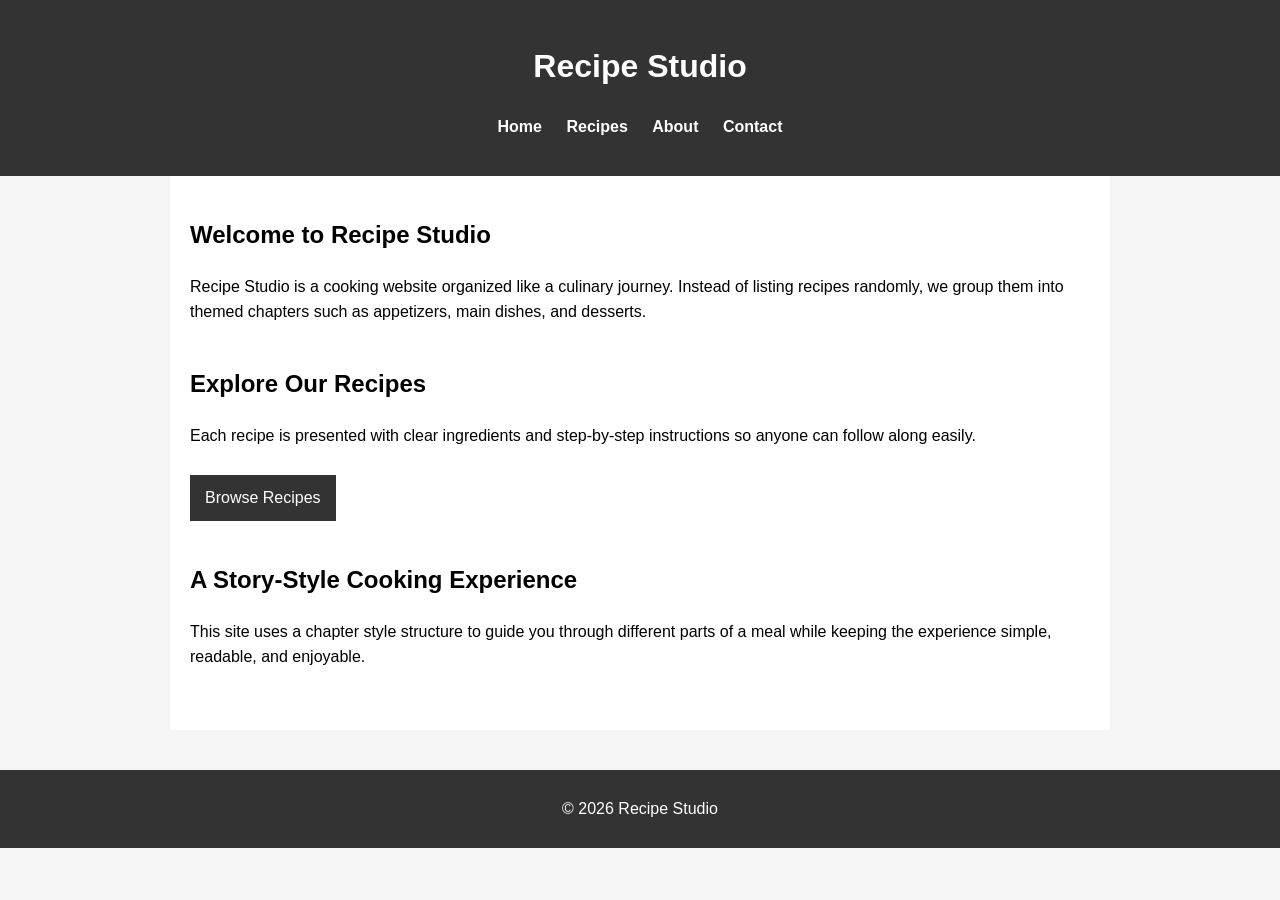
==== index.html @ 4d2e139b "Uploading basic file structures and skeletons" ====
<!DOCTYPE html>
<html lang="en">
<head>
    <meta charset="UTF-8">
    <meta name="viewport" content="width=device-width, initial-scale=1.0">
    <title>Recipe Studio</title>

    <link rel="stylesheet" href="css/styles.css">
    <link rel="stylesheet" href="css/animations.css">
</head>

<body>

<header>
    <h1>Recipe Studio</h1>

    <nav>
        <ul>
            <li><a href="index.html">Home</a></li>
            <li><a href="recipes.html">Recipes</a></li>
            <li><a href="about.html">About</a></li>
            <li><a href="contact.html">Contact</a></li>
        </ul>
    </nav>
</header>

<main>

<section class="story-section">
    <h2>Welcome to Recipe Studio</h2>
    <p>
        Recipe Studio is a cooking website organized like a culinary journey.
        Instead of listing recipes randomly, we group them into themed chapters
        such as appetizers, main dishes, and desserts.
    </p>
</section>

<section class="story-section">
    <h2>Explore Our Recipes</h2>
    <p>
        Each recipe is presented with clear ingredients and step-by-step
        instructions so anyone can follow along easily.
    </p>

    <a class="button" href="recipes.html">Browse Recipes</a>
</section>

<section class="story-section">
    <h2>A Story-Style Cooking Experience</h2>
    <p>
        This site uses a chapter style structure to guide you through
        different parts of a meal while keeping the experience simple,
        readable, and enjoyable.
    </p>
</section>

</main>

<footer>
    <p>© 2026 Recipe Studio</p>
</footer>

</body>
</html>
---- css/styles.css ----
body{
    font-family: Arial, sans-serif;
    margin:0;
    background:#f5f5f5;
    line-height:1.6;
    }
    
    header{
    background:#333;
    color:white;
    padding:20px;
    text-align:center;
    }
    
    nav ul{
    list-style:none;
    padding:0;
    }
    
    nav li{
    display:inline-block;
    margin:0 10px;
    }
    
    nav a{
    color:white;
    text-decoration:none;
    font-weight:bold;
    }
    
    main{
    max-width:900px;
    margin:auto;
    padding:20px;
    background:white;
    }
    
    .story-section{
    margin-bottom:40px;
    }
    
    .recipe-category{
    margin-bottom:25px;
    padding:15px;
    border:1px solid #ccc;
    }
    
    .recipe{
    max-width:700px;
    }
    
    .ingredients ul{
    padding-left:20px;
    }
    
    .instructions ol{
    padding-left:20px;
    }
    
    .button{
    display:inline-block;
    padding:10px 15px;
    background:#333;
    color:white;
    text-decoration:none;
    margin-top:10px;
    }
    
    footer{
    background:#333;
    color:white;
    text-align:center;
    padding:10px;
    margin-top:40px;
    }
    
    form{
    display:flex;
    flex-direction:column;
    max-width:400px;
    }
    
    input, textarea{
    margin-bottom:10px;
    padding:8px;
    }
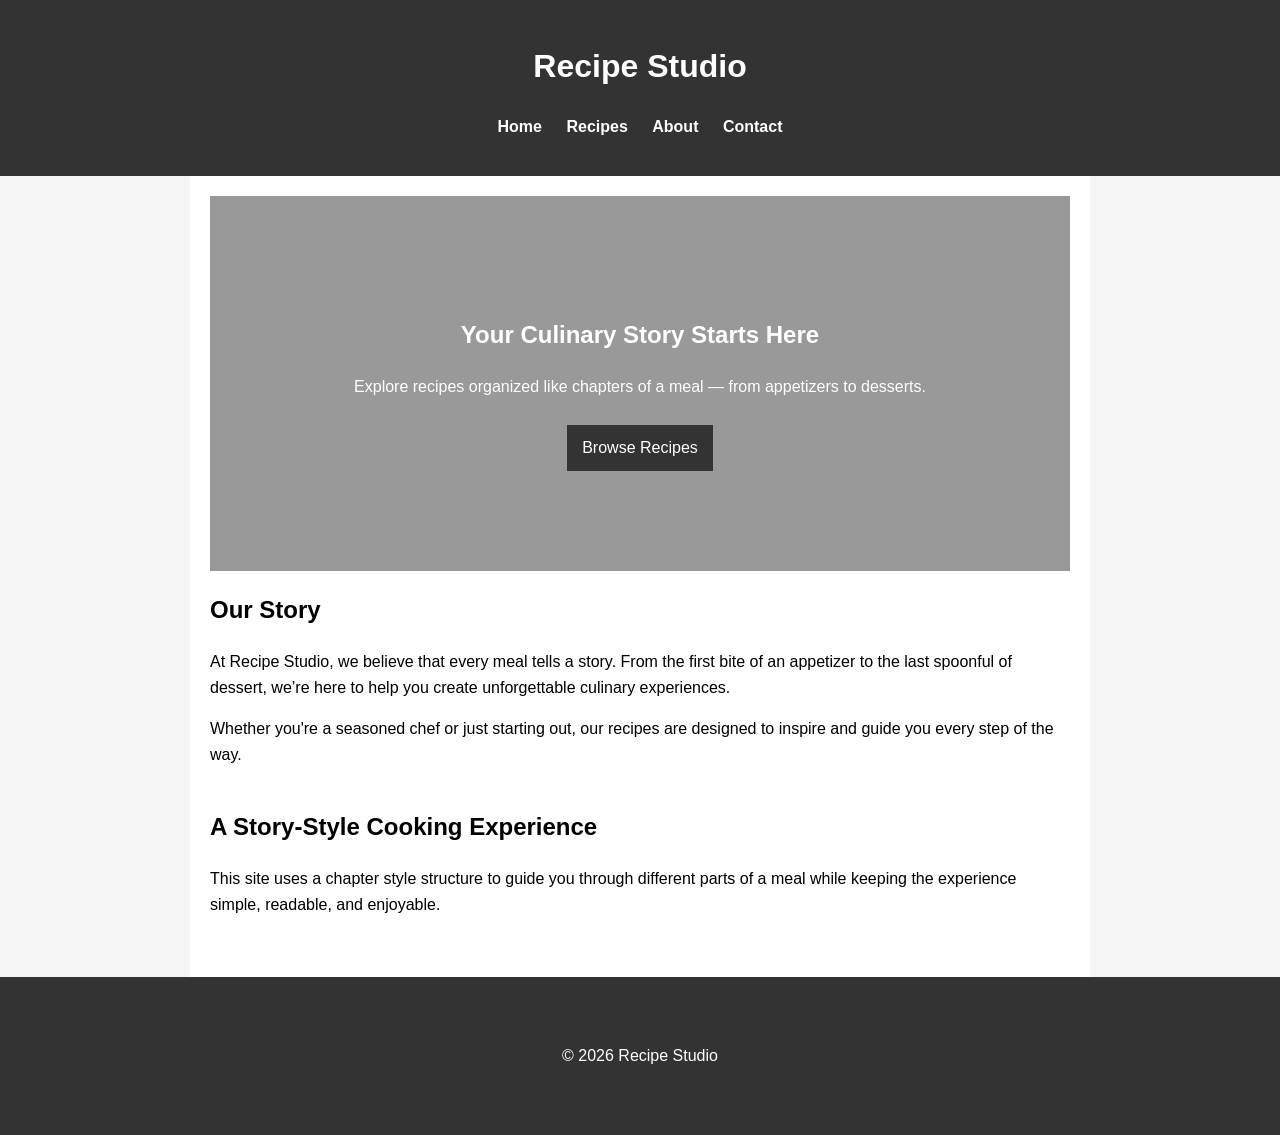
==== commit 40a4a995: "Added CSS transforms, transitions, animations; Implementation of Flexbox + Grid; Testing hero sectio" ====
--- a/index.html
+++ b/index.html
@@ -25,35 +25,35 @@
 </header>
 
 <main>
+    <!-- hero Section -->
+    <section class="hero">
+        <h2>Your Culinary Story Starts Here</h2>
+        <p>
+            Explore recipes organized like chapters of a meal —
+            from appetizers to desserts.
+        </p>
+        <a class="button" href="recipes.html">Browse Recipes</a>
+    </section>
 
-<section class="story-section">
-    <h2>Welcome to Recipe Studio</h2>
-    <p>
-        Recipe Studio is a cooking website organized like a culinary journey.
-        Instead of listing recipes randomly, we group them into themed chapters
-        such as appetizers, main dishes, and desserts.
-    </p>
-</section>
+    <!-- story Section -->
+    <section class="story-section">
+        <h2>Our Story</h2>
+        <p>
+            At Recipe Studio, we believe that every meal tells a story. From the first bite of an appetizer to the last spoonful of dessert, we’re here to help you create unforgettable culinary experiences.
+        </p>
+        <p>
+            Whether you're a seasoned chef or just starting out, our recipes are designed to inspire and guide you every step of the way.
+        </p>
+    </section>
 
-<section class="story-section">
-    <h2>Explore Our Recipes</h2>
-    <p>
-        Each recipe is presented with clear ingredients and step-by-step
-        instructions so anyone can follow along easily.
-    </p>
-
-    <a class="button" href="recipes.html">Browse Recipes</a>
-</section>
-
-<section class="story-section">
-    <h2>A Story-Style Cooking Experience</h2>
-    <p>
-        This site uses a chapter style structure to guide you through
-        different parts of a meal while keeping the experience simple,
-        readable, and enjoyable.
-    </p>
-</section>
-
+    <section class="story-section">
+        <h2>A Story-Style Cooking Experience</h2>
+        <p>
+            This site uses a chapter style structure to guide you through
+            different parts of a meal while keeping the experience simple,
+            readable, and enjoyable.
+        </p>
+    </section>
 </main>
 
 <footer>
@@ -62,3 +62,6 @@
 
 </body>
 </html>
+
+
+
--- a/css/styles.css
+++ b/css/styles.css
@@ -1,87 +1,196 @@
-body{
+/* Use border-box so padding and borders don't increase element width */
+* {
+    box-sizing: border-box;
+}
+
+
+/* body takes up the full height of the viewport */
+html, body {
+    height: 100%; 
+    margin: 0;
+    display: flex;
+    flex-direction: column;
+}
+
+
+body {
     font-family: Arial, sans-serif;
-    margin:0;
-    background:#f5f5f5;
-    line-height:1.6;
-    }
-    
-    header{
-    background:#333;
-    color:white;
-    padding:20px;
-    text-align:center;
-    }
-    
-    nav ul{
-    list-style:none;
-    padding:0;
-    }
-    
-    nav li{
-    display:inline-block;
-    margin:0 10px;
-    }
-    
-    nav a{
-    color:white;
-    text-decoration:none;
-    font-weight:bold;
-    }
-    
-    main{
-    max-width:900px;
-    margin:auto;
-    padding:20px;
-    background:white;
-    }
-    
-    .story-section{
-    margin-bottom:40px;
-    }
-    
-    .recipe-category{
-    margin-bottom:25px;
-    padding:15px;
-    border:1px solid #ccc;
-    }
-    
-    .recipe{
-    max-width:700px;
-    }
-    
-    .ingredients ul{
-    padding-left:20px;
-    }
-    
-    .instructions ol{
-    padding-left:20px;
-    }
-    
-    .button{
-    display:inline-block;
-    padding:10px 15px;
-    background:#333;
-    color:white;
-    text-decoration:none;
-    margin-top:10px;
-    }
-    
-    footer{
-    background:#333;
-    color:white;
-    text-align:center;
-    padding:10px;
-    margin-top:40px;
-    }
-    
-    form{
-    display:flex;
-    flex-direction:column;
-    max-width:400px;
-    }
-    
-    input, textarea{
-    margin-bottom:10px;
-    padding:8px;
-    }
-    +    background: #f5f5f5;
+    line-height: 1.6;
+}
+
+header {
+    background: #333;
+    color: white;
+    padding: 20px;
+    text-align: center;
+}
+
+/* nav styles */
+nav ul {
+    list-style: none;
+    padding: 0;
+}
+
+nav li {
+    display: inline-block;
+    margin: 0 10px;
+}
+
+nav a {
+    color: white;
+    text-decoration: none;
+    font-weight: bold;
+}
+
+
+main {
+    max-width: 900px;
+    flex: 1;
+    margin: auto;
+    padding: 20px;
+    background: white;
+}
+
+
+
+.story-section {
+    margin-bottom: 40px;
+}
+
+
+/* css grid to group & align cards together */
+
+
+.recipe-grid {
+    display: grid;
+    grid-template-columns: repeat(auto-fit, minmax(250px, 1fr));
+    gap: 20px; 
+    margin-top: 20px;
+}
+
+.recipe-card {
+    background: #fff;
+    border: 1px solid #ccc;
+    border-radius: 8px;
+    padding: 15px;
+    box-shadow: 0 2px 5px rgba(0, 0, 0, 0.1);
+    text-align: center;
+
+    position: relative;
+    overflow: hidden;
+}
+
+
+
+/* 
+   image automatically scales to the card size while keeping its aspect ratio.
+   object-fit ensures the image fills the container without stretching.
+*/
+.recipe-card img {
+    width: 100%;
+    height: 200px;
+    object-fit: cover;
+    border-radius: 6px;
+    opacity: 1.0;
+}
+
+
+/* reusable css class for content overlay on images, used in recipe cards and story sections */
+.recipe-content {
+    position: absolute;
+    bottom: 10px;
+    left: 10px;
+    right: 10px;
+    background: rgba(255,255,255,0.85);
+    padding: 10px;
+    border-radius: 6px;
+}
+
+
+.recipe-category {
+    margin-bottom: 25px;
+    padding: 15px;
+    border: 1px solid #ccc;
+}
+
+.recipe {
+    max-width: 700px;
+}
+
+.ingredients ul {
+    padding-left: 20px;
+}
+
+.instructions ol {
+    padding-left: 20px;
+}
+
+.button {
+    display: inline-block;
+    padding: 10px 15px;
+    background: #333;
+    color: white;
+    text-decoration: none;
+    margin-top: 10px;
+}
+
+footer {
+    background: #333;
+    color: white;
+    text-align: center;
+    padding: 50px;
+    /* margin-top: 60px; */
+}
+
+form {
+    display: flex;
+    flex-direction: column;
+    max-width: 400px;
+}
+
+input, textarea {
+    margin-bottom: 10px;
+    padding: 8px;
+}
+
+
+/* ---------------------------------------------------------------- */
+
+
+/*  creates a large visual banner on the homepage, background image gives the
+     site a more professional food-blog style look. */
+
+   
+.hero {
+    background-image: url("../images/hero-food.jpg");
+    background-size: cover;
+    background-position: center;
+    color: white;
+    text-align: center;
+    padding: 100px 20px;
+}
+
+/* dark overlay to make text readable on top of image */
+
+.hero::before {
+    content: "";
+    position: absolute;
+    top: 0;
+    left: 0;
+    right: 0;
+    bottom: 0;
+    background: rgba(0,0,0,0.4);
+}
+
+.hero {
+    position: relative;
+}
+
+.hero h2,
+.hero p,
+.hero .button {
+    position: relative;
+}
+
+
--- a/css/animations.css
+++ b/css/animations.css
@@ -0,0 +1,84 @@
+/* ANIMATIONS
+   This file contains CSS animations and transitions for the recipe website.
+   It includes hover effects for recipe cards and smooth transitions for interactive elements.
+*/
+
+
+/* hover animation for recipe cards */
+.recipe-card {
+    transition: transform 0.3s ease, box-shadow 0.3s ease;
+}
+
+.recipe-card:hover {
+    transform: translateY(-6px);
+    box-shadow: 0 8px 18px rgba(0,0,0,0.2);
+}
+
+/* Image zoom effect
+   Slight zoom when hovering over a card to add visual depth.
+*/
+
+.recipe-card img {
+    transition: transform 0.4s ease;
+}
+
+.recipe-card:hover img {
+    transform: scale(1.05);
+}
+
+/* Button hover animation
+   Smooth transition makes color change less abrupt
+*/
+
+.button {
+    transition: background 0.3s ease;
+}
+
+.button:hover {
+    background: #555;
+}
+
+/* ----------------------------------------------------------------- */
+/* CSS animation params for hero section (index.html) */
+
+@keyframes fadeInHero {
+
+    from {
+    opacity: 0;
+    transform: translateY(20px);
+    }
+    
+    to {
+    opacity: 1;
+    transform: translateY(0);
+    }
+    
+    }
+    
+    .hero {
+    animation: fadeInHero 1s ease-out;
+    }
+    
+
+    /* 
+   story section css styling and animation
+*/
+
+.story-section {
+    animation: revealSection 0.8s ease;
+    }
+    
+    @keyframes revealSection {
+    
+    from {
+    opacity: 0;
+    transform: translateY(30px);
+    }
+    
+    to {
+    opacity: 1;
+    transform: translateY(0);
+    }
+    
+    }
+    
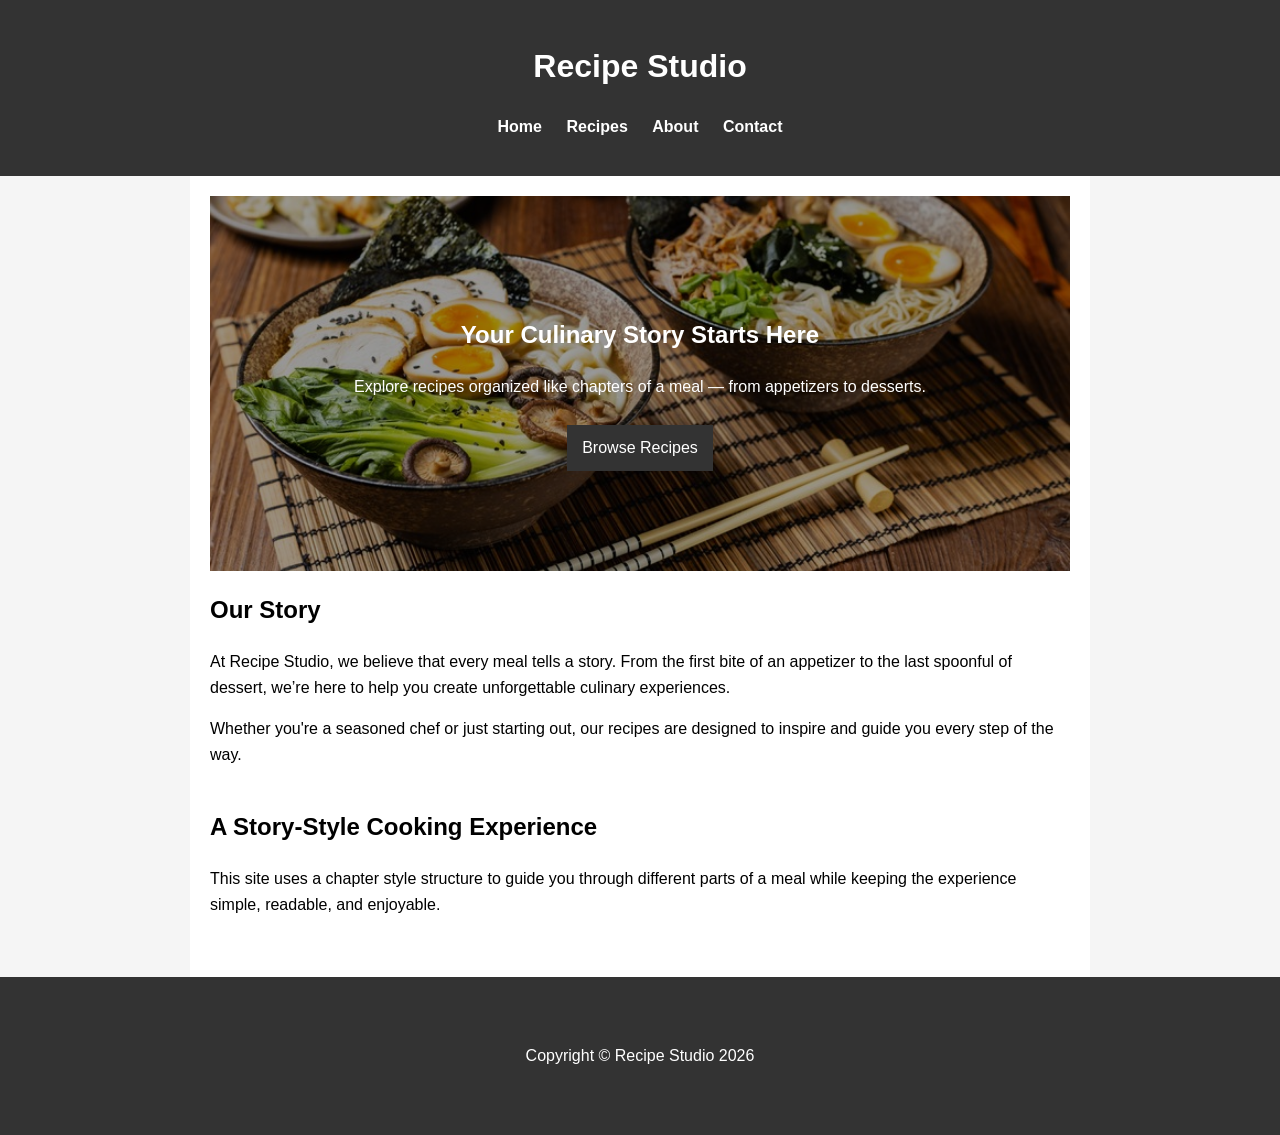
==== commit db8f0f19: "Fixed footer text" ====
--- a/index.html
+++ b/index.html
@@ -57,7 +57,7 @@
 </main>
 
 <footer>
-    <p>© 2026 Recipe Studio</p>
+    <p>Copyright © Recipe Studio 2026</p>
 </footer>
 
 </body>
--- a/css/styles.css
+++ b/css/styles.css
@@ -102,7 +102,7 @@
     bottom: 10px;
     left: 10px;
     right: 10px;
-    background: rgba(255,255,255,0.85);
+    background: rgba(255,255,255,0.5);
     padding: 10px;
     border-radius: 6px;
 }
@@ -163,7 +163,7 @@
 
    
 .hero {
-    background-image: url("../images/hero-food.jpg");
+    background-image: url("../assets/herosection.jpg");
     background-size: cover;
     background-position: center;
     color: white;
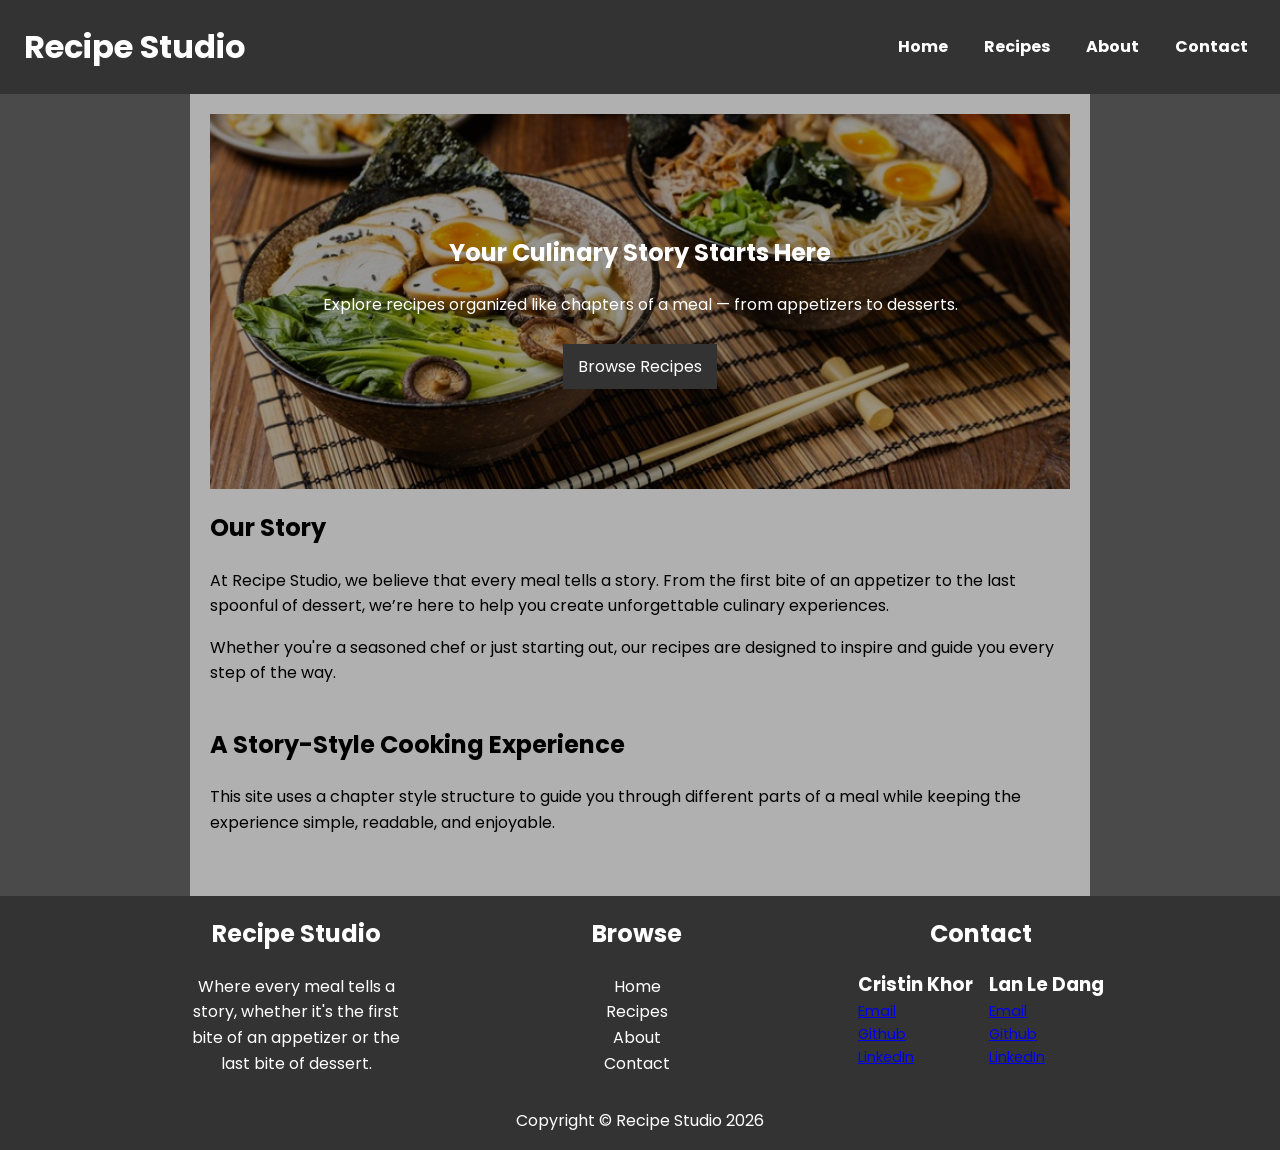
==== commit 752738d2: "Final commit: polishing and finalizing web app" ====
--- a/index.html
+++ b/index.html
@@ -1,67 +1,156 @@
 <!DOCTYPE html>
 <html lang="en">
-<head>
-    <meta charset="UTF-8">
-    <meta name="viewport" content="width=device-width, initial-scale=1.0">
+  <head>
+    <meta charset="UTF-8" />
+    <meta name="viewport" content="width=device-width, initial-scale=1.0" />
     <title>Recipe Studio</title>
 
-    <link rel="stylesheet" href="css/styles.css">
-    <link rel="stylesheet" href="css/animations.css">
-</head>
+    <link rel="stylesheet" href="css/styles.css" />
+    <link rel="stylesheet" href="css/animations.css" />
+    <link
+      href="https://fonts.googleapis.com/css2?family=Poppins:wght@300;400;500;600;700&display=swap"
+      rel="stylesheet"
+    />
+  </head>
 
-<body>
+  <body>
+    <header>
+      <h1>Recipe Studio</h1>
 
-<header>
-    <h1>Recipe Studio</h1>
+      <nav>
+        <ul>
+          <li><a href="index.html">Home</a></li>
+          <li><a href="recipes.html">Recipes</a></li>
+          <li><a href="about.html">About</a></li>
+          <li><a href="contact.html">Contact</a></li>
+        </ul>
+      </nav>
+    </header>
 
-    <nav>
-        <ul>
+    <main>
+      <!-- hero Section -->
+      <section class="hero">
+        <h2>Your Culinary Story Starts Here</h2>
+        <p>
+          Explore recipes organized like chapters of a meal — from appetizers to
+          desserts.
+        </p>
+        <a class="button" href="recipes.html">Browse Recipes</a>
+      </section>
+
+      <!-- story Section -->
+      <section class="story-section">
+        <h2>Our Story</h2>
+        <p>
+          At Recipe Studio, we believe that every meal tells a story. From the
+          first bite of an appetizer to the last spoonful of dessert, we’re here
+          to help you create unforgettable culinary experiences.
+        </p>
+        <p>
+          Whether you're a seasoned chef or just starting out, our recipes are
+          designed to inspire and guide you every step of the way.
+        </p>
+      </section>
+
+      <section class="story-section">
+        <h2>A Story-Style Cooking Experience</h2>
+        <p>
+          This site uses a chapter style structure to guide you through
+          different parts of a meal while keeping the experience simple,
+          readable, and enjoyable.
+        </p>
+      </section>
+    </main>
+
+    <footer>
+      <div id="footer-sections-wrapper">
+        <section id="footer-description-section">
+          <h2>Recipe Studio</h2>
+          <p>
+            Where every meal tells a story, whether it's the first bite of an
+            appetizer or the last bite of dessert.
+          </p>
+        </section>
+
+        <section id="footer-browse-section">
+          <h2>Browse</h2>
+          <ul>
             <li><a href="index.html">Home</a></li>
             <li><a href="recipes.html">Recipes</a></li>
             <li><a href="about.html">About</a></li>
             <li><a href="contact.html">Contact</a></li>
-        </ul>
-    </nav>
-</header>
+          </ul>
+        </section>
 
-<main>
-    <!-- hero Section -->
-    <section class="hero">
-        <h2>Your Culinary Story Starts Here</h2>
-        <p>
-            Explore recipes organized like chapters of a meal —
-            from appetizers to desserts.
-        </p>
-        <a class="button" href="recipes.html">Browse Recipes</a>
-    </section>
+        <div id="footer-mobile-view-upper-section-wrapper">
+          <section id="footer-description-section-mobile-view">
+            <h2>Recipe Studio</h2>
+            <p>
+              Where every meal tells a story, whether it's the first bite of an
+              appetizer or the last bite of dessert.
+            </p>
+          </section>
 
-    <!-- story Section -->
-    <section class="story-section">
-        <h2>Our Story</h2>
-        <p>
-            At Recipe Studio, we believe that every meal tells a story. From the first bite of an appetizer to the last spoonful of dessert, we’re here to help you create unforgettable culinary experiences.
-        </p>
-        <p>
-            Whether you're a seasoned chef or just starting out, our recipes are designed to inspire and guide you every step of the way.
-        </p>
-    </section>
+          <section id="footer-browse-section-mobile-view">
+            <h2>Browse</h2>
+            <ul>
+              <li><a href="index.html">Home</a></li>
+              <li><a href="recipes.html">Recipes</a></li>
+              <li><a href="about.html">About</a></li>
+              <li><a href="contact.html">Contact</a></li>
+            </ul>
+          </section>
+        </div>
 
-    <section class="story-section">
-        <h2>A Story-Style Cooking Experience</h2>
-        <p>
-            This site uses a chapter style structure to guide you through
-            different parts of a meal while keeping the experience simple,
-            readable, and enjoyable.
-        </p>
-    </section>
-</main>
+        <section id="footer-contact-section">
+          <h2>Contact</h2>
 
-<footer>
-    <p>Copyright © Recipe Studio 2026</p>
-</footer>
+          <div class="contact-info-wrapper">
+            <div class="member-contact-info">
+              <h3>Cristin Khor</h3>
+              <ul>
+                <li>
+                  <a href="mailto:khorcristin3@gmail.com">Email</a>
+                </li>
+                <li>
+                  <a href="https://github.com/CristinKhor" target="_blank"
+                    >Github</a
+                  >
+                </li>
+                <li>
+                  <a
+                    href="https://www.linkedin.com/in/cristin-khor-254255178/"
+                    target="_blank"
+                    >LinkedIn</a
+                  >
+                </li>
+              </ul>
+            </div>
 
-</body>
+            <div class="member-contact-info">
+              <h3>Lan Le Dang</h3>
+              <ul>
+                <li>
+                  <a href="mailto:lanledang.office@gmail.com">Email</a>
+                </li>
+                <li>
+                  <a href="https://github.com/LanLeDang" target="_blank"
+                    >Github</a
+                  >
+                </li>
+                <li>
+                  <a
+                    href="https://www.linkedin.com/in/lan-l-b2211235a"
+                    target="_blank"
+                    >LinkedIn</a
+                  >
+                </li>
+              </ul>
+            </div>
+          </div>
+        </section>
+      </div>
+      <p>Copyright © Recipe Studio 2026</p>
+    </footer>
+  </body>
 </html>
-
-
-
--- a/css/styles.css
+++ b/css/styles.css
@@ -1,196 +1,459 @@
 /* Use border-box so padding and borders don't increase element width */
 * {
-    box-sizing: border-box;
-}
-
+  box-sizing: border-box;
+}
 
 /* body takes up the full height of the viewport */
-html, body {
-    height: 100%; 
-    margin: 0;
-    display: flex;
-    flex-direction: column;
-}
-
-
+html,
 body {
-    font-family: Arial, sans-serif;
-    background: #f5f5f5;
-    line-height: 1.6;
-}
+  height: 100%;
+  margin: 0;
+  display: flex;
+  flex-direction: column;
+  position: relative;
+}
+
+body {
+  font-family: "Poppins", sans-serif;
+  background: #4a4a4a;
+  line-height: 1.6;
+}
+
+form {
+  display: flex;
+  flex-direction: column;
+  max-width: 400px;
+}
+
+input,
+textarea {
+  margin-bottom: 10px;
+  padding: 8px;
+}
+
+/* header styles */
 
 header {
-    background: #333;
-    color: white;
-    padding: 20px;
-    text-align: center;
+  display: flex;
+  justify-content: space-between;
+  align-items: center;
+  background: #333;
+  color: white;
+  padding: 0 1rem;
+  text-align: center;
+}
+
+header h1 {
+  margin-left: 0.5rem;
 }
 
 /* nav styles */
 nav ul {
-    list-style: none;
-    padding: 0;
+  list-style: none;
+  padding: 0;
 }
 
 nav li {
-    display: inline-block;
-    margin: 0 10px;
+  display: inline-block;
+  margin: 0;
 }
 
 nav a {
-    color: white;
-    text-decoration: none;
-    font-weight: bold;
-}
-
+  color: white;
+  text-decoration: none;
+  font-weight: bold;
+  padding: 1rem;
+  border-radius: 0.5rem;
+  transition: color 0.25s ease, background-color 0.25s ease;
+}
+
+nav a:hover {
+  background-color: white;
+  color: #333;
+}
 
 main {
-    max-width: 900px;
-    flex: 1;
-    margin: auto;
-    padding: 20px;
-    background: white;
-}
-
-
+  max-width: 900px;
+  flex: 1;
+  margin: auto;
+  padding: 20px;
+  background: #b0b0b0;
+}
 
 .story-section {
-    margin-bottom: 40px;
-}
-
+  margin-bottom: 40px;
+}
 
 /* css grid to group & align cards together */
 
-
 .recipe-grid {
-    display: grid;
-    grid-template-columns: repeat(auto-fit, minmax(250px, 1fr));
-    gap: 20px; 
-    margin-top: 20px;
+  display: grid;
+  grid-template-columns: repeat(2, minmax(250px, 1fr));
+  gap: 20px;
 }
 
 .recipe-card {
-    background: #fff;
-    border: 1px solid #ccc;
-    border-radius: 8px;
-    padding: 15px;
-    box-shadow: 0 2px 5px rgba(0, 0, 0, 0.1);
-    text-align: center;
-
-    position: relative;
-    overflow: hidden;
-}
-
-
+  background: #fff;
+  border: 1px solid #ccc;
+  border-radius: 8px;
+  padding: 15px;
+  box-shadow: 0 2px 5px rgba(0, 0, 0, 0.1);
+  text-align: center;
+
+  position: relative;
+  overflow: hidden;
+}
 
 /* 
    image automatically scales to the card size while keeping its aspect ratio.
    object-fit ensures the image fills the container without stretching.
 */
 .recipe-card img {
-    width: 100%;
-    height: 200px;
-    object-fit: cover;
-    border-radius: 6px;
-    opacity: 1.0;
-}
-
+  width: 100%;
+  height: 200px;
+  object-fit: cover;
+  border-radius: 6px;
+  opacity: 1;
+}
 
 /* reusable css class for content overlay on images, used in recipe cards and story sections */
 .recipe-content {
-    position: absolute;
-    bottom: 10px;
-    left: 10px;
-    right: 10px;
-    background: rgba(255,255,255,0.5);
-    padding: 10px;
-    border-radius: 6px;
-}
-
+  position: absolute;
+  bottom: 10px;
+  left: 10px;
+  right: 10px;
+  background: rgba(255, 255, 255, 0.5);
+  padding: 10px;
+  border-radius: 6px;
+}
 
 .recipe-category {
-    margin-bottom: 25px;
-    padding: 15px;
-    border: 1px solid #ccc;
+  /* display: flex; */
+  margin-bottom: 25px;
+  padding: 15px;
+  border: 1px solid #ccc;
 }
 
 .recipe {
-    max-width: 700px;
+  max-width: 700px !important;
 }
 
 .ingredients ul {
-    padding-left: 20px;
+  padding-left: 20px;
 }
 
 .instructions ol {
-    padding-left: 20px;
+  padding-left: 20px;
 }
 
 .button {
-    display: inline-block;
-    padding: 10px 15px;
-    background: #333;
-    color: white;
-    text-decoration: none;
-    margin-top: 10px;
-}
+  display: inline-block;
+  padding: 10px 15px;
+  background: #333;
+  color: white;
+  text-decoration: none;
+  margin-top: 10px;
+}
+
+/* footer styles */
 
 footer {
-    background: #333;
-    color: white;
-    text-align: center;
-    padding: 50px;
-    /* margin-top: 60px; */
-}
-
-form {
-    display: flex;
-    flex-direction: column;
-    max-width: 400px;
-}
-
-input, textarea {
-    margin-bottom: 10px;
-    padding: 8px;
-}
-
+  background: #333;
+  color: white;
+  text-align: center;
+}
+
+footer ul {
+  list-style: none;
+  padding: 0;
+}
+
+#footer-mobile-view-upper-section-wrapper {
+  display: none;
+}
+
+#footer-sections-wrapper {
+  display: flex;
+  justify-content: space-evenly;
+}
+
+#footer-description-section p {
+  max-width: 15rem;
+}
+
+#footer-browse-section a {
+  color: white;
+  text-decoration: none;
+}
+
+#footer-browse-section a:hover {
+  text-decoration: underline;
+}
+
+#footer-contact-section {
+  display: flex;
+  flex-direction: column;
+  row-gap: 0;
+}
+
+.contact-info-wrapper {
+  display: flex;
+  column-gap: 1rem;
+}
+
+#footer-contact-section h2 {
+  margin-bottom: 1rem;
+}
+
+#footer-contact-section ul,
+.member-contact-info {
+  display: flex;
+  flex-direction: column;
+  align-items: start;
+}
+
+.member-contact-info {
+  margin: 0;
+  margin-bottom: 1rem;
+}
+
+.member-contact-info h3 {
+  margin: 0;
+}
+
+.member-contact-info ul {
+  margin: 0;
+}
+
+.member-contact-info li {
+  font-size: 0.9rem;
+}
 
 /* ---------------------------------------------------------------- */
-
 
 /*  creates a large visual banner on the homepage, background image gives the
      site a more professional food-blog style look. */
 
-   
 .hero {
-    background-image: url("../assets/herosection.jpg");
-    background-size: cover;
-    background-position: center;
-    color: white;
-    text-align: center;
-    padding: 100px 20px;
+  background-image: url("../assets/herosection.jpg");
+  background-size: cover;
+  background-position: center;
+  color: white;
+  text-align: center;
+  padding: 100px 20px;
 }
 
 /* dark overlay to make text readable on top of image */
 
 .hero::before {
-    content: "";
-    position: absolute;
-    top: 0;
-    left: 0;
-    right: 0;
-    bottom: 0;
-    background: rgba(0,0,0,0.4);
+  content: "";
+  position: absolute;
+  top: 0;
+  left: 0;
+  right: 0;
+  bottom: 0;
+  background: rgba(0, 0, 0, 0.4);
 }
 
 .hero {
-    position: relative;
+  position: relative;
 }
 
 .hero h2,
 .hero p,
 .hero .button {
-    position: relative;
-}
-
-
+  position: relative;
+}
+
+/* Recipe Popup Styles */
+.recipe-popup {
+  display: none;
+  position: fixed;
+  width: 100%;
+  height: 100%;
+  z-index: 2;
+}
+
+.recipe-popup:target {
+  display: flex;
+}
+
+.recipe {
+  display: flex;
+  flex-direction: column;
+
+  position: fixed;
+  top: 50%;
+  left: 50%;
+  transform: translate(-50%, -50%);
+
+  padding: 0.5rem 1rem;
+  z-index: 2;
+  background-color: white;
+
+  max-height: 95vh;
+  overflow-y: scroll;
+}
+
+.recipe h2 {
+  align-self: center;
+  font-size: 2rem;
+  margin: 0;
+}
+
+.close-window-icon {
+  position: absolute;
+  top: 1%;
+  right: 1%;
+  height: 2rem;
+  width: auto;
+}
+
+.close-window-icon:hover {
+  background-color: black;
+  cursor: pointer;
+}
+
+.recipe-popup-overlay {
+  position: fixed;
+  height: 100vh;
+  width: 100vw;
+  inset: 0;
+  background-color: rgba(0, 0, 0, 0.757);
+  z-index: -1;
+}
+
+/* Media Queries */
+@media (max-width: 480px) {
+  /* Mobile Header Styles */
+  header {
+    align-items: center;
+  }
+
+  header nav {
+    width: 100%;
+  }
+
+  header h1 {
+    display: none;
+  }
+
+  /* Mobile Footer Styles */
+
+  footer h2 {
+    font-size: 1.5rem;
+    margin-bottom: 0;
+  }
+
+  footer h3 {
+    font-size: 1rem;
+  }
+
+  footer p,
+  footer a {
+    font-size: 0.9rem;
+  }
+
+  #footer-description-section,
+  #footer-browse-section {
+    display: none;
+  }
+
+  #footer-mobile-view-upper-section-wrapper {
+    display: flex;
+    justify-content: space-evenly;
+  }
+
+  #footer-sections-wrapper {
+    flex-direction: column;
+  }
+
+  #footer-description-section-mobile-view {
+    /* width: 100%; */
+    display: flex;
+    flex-direction: column;
+    align-items: center;
+  }
+
+  #footer-description-section-mobile-view p {
+    max-width: 15rem;
+  }
+
+  #footer-browse-section-mobile-view a {
+    color: white;
+    text-decoration: none;
+  }
+
+  #footer-browse-section-mobile-view a:hover {
+    text-decoration: underline;
+  }
+
+  #footer-contact-section {
+    padding: 0 1rem;
+  }
+
+  .member-contact-info {
+    align-items: center;
+  }
+
+  /* .contact-info-wrapper {
+        flex-direction: column;
+        align-items: start;
+    }
+
+    .member-contact-info {
+        align-items: start;
+    } */
+
+  /* Mobile Recipes Styles */
+  .recipe-grid {
+    grid-template-columns: repeat(auto-fit, minmax(250px, 1fr));
+  }
+
+  .recipe {
+    width: 90vw;
+  }
+}
+
+/* CONTACT HTML STYLING */
+/* remove bullet points from lists */
+ul {
+  list-style: none;
+  padding: 0;
+}
+
+/* style contact cards */
+.contact-options-card {
+  display: flex;
+  align-items: center;
+  gap: 15px;
+  padding: 10px;
+  border: 1px solid #ccc;
+  border-radius: 8px;
+  background: #f9f9f9;
+  box-shadow: 0 2px 5px rgba(0, 0, 0, 0.1);
+  transition: transform 0.2s ease, box-shadow 0.2s ease;
+}
+
+.contact-options-card:hover {
+  transform: scale(1.05);
+  box-shadow: 0 4px 10px rgba(0, 0, 0, 0.2);
+}
+
+/* style links */
+.contact-options-card a {
+  text-decoration: none;
+  color: #333;
+  font-weight: bold;
+  font-size: 1.2em;
+}
+
+.contact-options-card a:hover {
+  color: #0073e6;
+}
+
+/* style images */
+.contact-options-card img {
+  border-radius: 50%;
+  border: 2px solid #ccc;
+}
